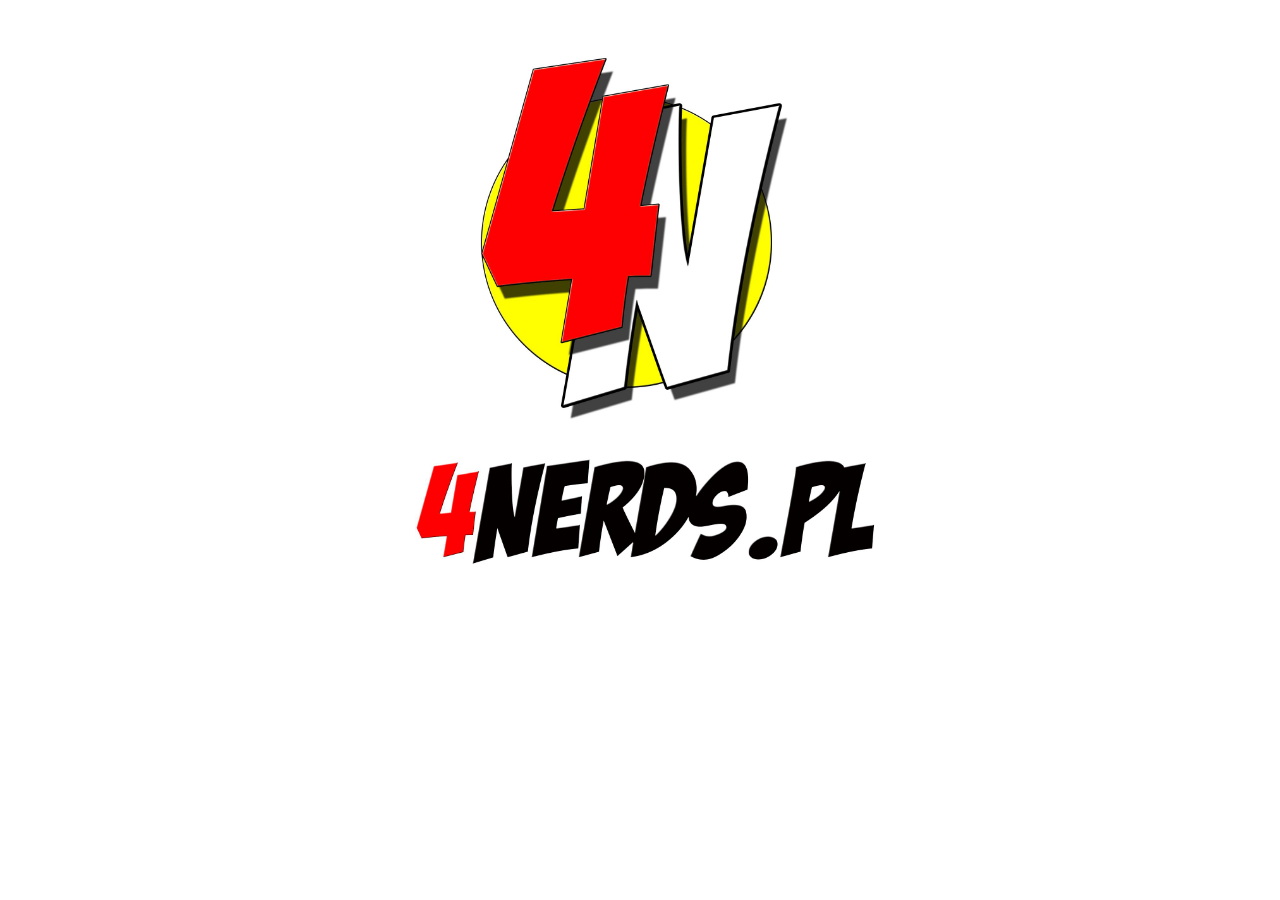
==== landing.html @ 1c15874e "Lista Zmian - Piotr Wroblewski Dodałem całego landingpage z logiem, oraz automatycznym przejsciem do" ====
<!DOCTYPE html>
<html lang="en">
<head>
    <meta charset="UTF-8">
    <link rel="stylesheet" href="landing.css">
    <title>4Nerd.pl - The place where you can be yourself</title>
    <!--Dodajemy favicon zgodny z indentyfikacja wizualna-->
    <link rel="shortcut icon" type="image/x-icon" href="favicon.ico" />
</head>
<body>
 <img src="logo.jpg" alt="Logo-4Nerds.pl" id="Landing-logo"> 
 <script src="landing.js" async></script>
    </body>
</html>
---- landing.css ----
body {
        background-color: white;
}

#Landing-logo {
        display: block;
        margin-left: auto;
        margin-right: auto; 
        width: 50%;
        height: auto;
        -webkit-animation: fade-in-bck 0.8s cubic-bezier(0.390, 0.575, 0.565, 1.000) 0.5s both;
	        animation: fade-in-bck 0.8s cubic-bezier(0.390, 0.575, 0.565, 1.000) 0.5s both;
        
}

/**
 * ----------------------------------------
 * animation fade-in-bck
 * ----------------------------------------
 */
 @-webkit-keyframes fade-in-bck {
    0% {
      -webkit-transform: translateZ(80px);
              transform: translateZ(80px);
      opacity: 0;
    }
    100% {
      -webkit-transform: translateZ(0);
              transform: translateZ(0);
      opacity: 1;
    }
  }
  @keyframes fade-in-bck {
    0% {
      -webkit-transform: translateZ(80px);
              transform: translateZ(80px);
      opacity: 0;
    }
    100% {
      -webkit-transform: translateZ(0);
              transform: translateZ(0);
      opacity: 1;
    }
  }
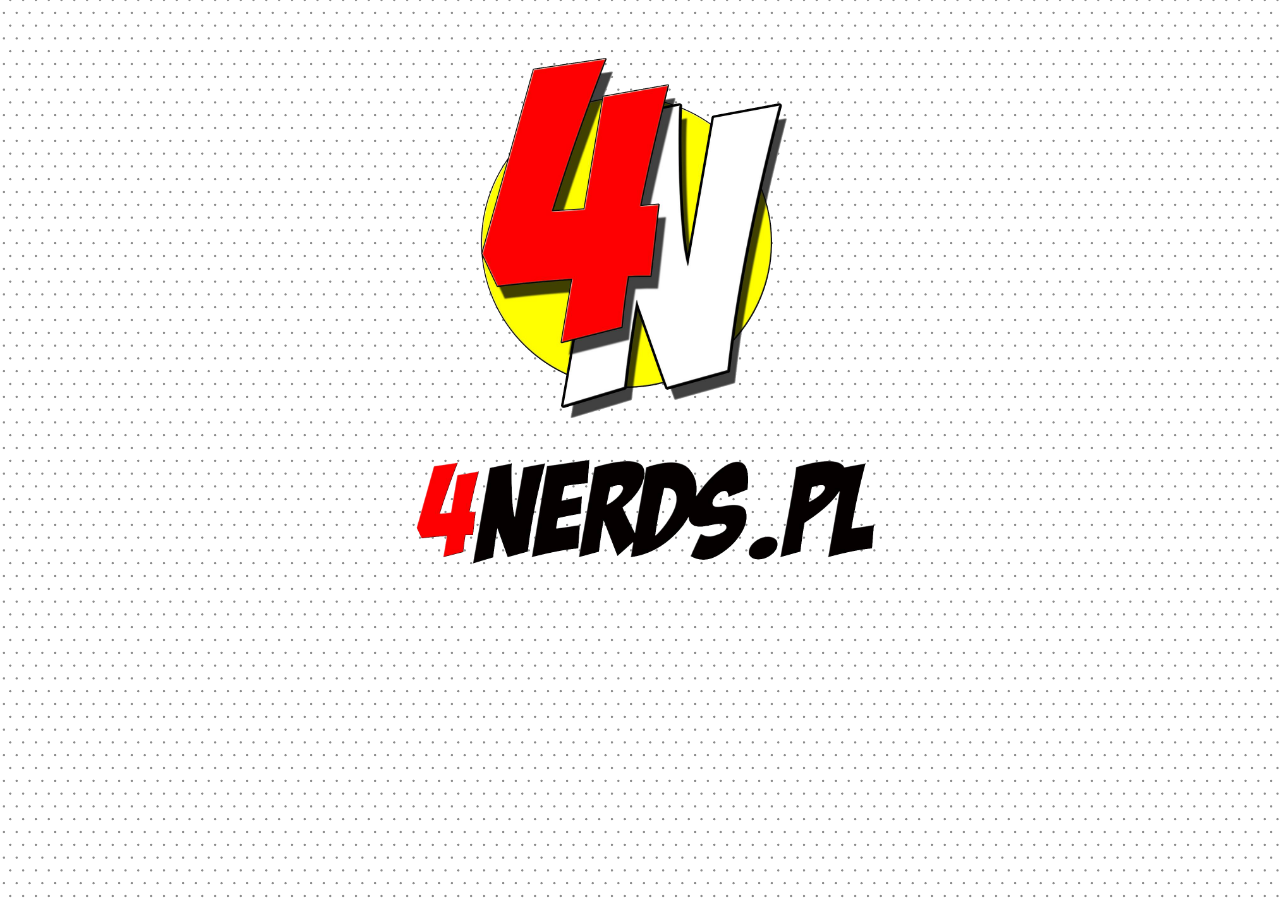
==== commit 63f50c5d: "Frondend edition add some logo changes, styles modification, header and footer." ====
--- a/landing.html
+++ b/landing.html
@@ -2,13 +2,15 @@
 <html lang="en">
 <head>
     <meta charset="UTF-8">
-    <link rel="stylesheet" href="landing.css">
+    <link rel="stylesheet" href="css/landing.css">
     <title>4Nerd.pl - The place where you can be yourself</title>
     <!--Dodajemy favicon zgodny z indentyfikacja wizualna-->
     <link rel="shortcut icon" type="image/x-icon" href="favicon.ico" />
+    
 </head>
 <body>
- <img src="logo.jpg" alt="Logo-4Nerds.pl" id="Landing-logo"> 
- <script src="landing.js" async></script>
+ <img src="images/logo.png" alt="Logo-4Nerds.pl" id="Landing-logo"> 
+ <script src="scripts/landing.js" async></script>
+ 
     </body>
 </html>
--- a/css/landing.css
+++ b/css/landing.css
@@ -0,0 +1,50 @@
+
+
+body {
+  background-image: url(../images/bg.jpg);
+/*  background-image: url(../images/bg.png);*/
+  background-size: 20%;
+  background-repeat: repeat;
+}
+
+#Landing-logo {
+        display: block;
+        margin-left: auto;
+        margin-right: auto; 
+        width: 50%;
+        height: auto;
+        -webkit-animation: fade-in-bck 0.8s cubic-bezier(0.390, 0.575, 0.565, 1.000) 0.5s both;
+	        animation: fade-in-bck 0.8s cubic-bezier(0.390, 0.575, 0.565, 1.000) 0.5s both;
+        
+}
+
+/**
+ * ----------------------------------------
+ * animation fade-in-bck
+ * ----------------------------------------
+ */
+ @-webkit-keyframes fade-in-bck {
+    0% {
+      -webkit-transform: translateZ(80px);
+              transform: translateZ(80px);
+      opacity: 0;
+    }
+    100% {
+      -webkit-transform: translateZ(0);
+              transform: translateZ(0);
+      opacity: 1;
+    }
+  }
+  @keyframes fade-in-bck {
+    0% {
+      -webkit-transform: translateZ(80px);
+              transform: translateZ(80px);
+      opacity: 0;
+    }
+    100% {
+      -webkit-transform: translateZ(0);
+              transform: translateZ(0);
+      opacity: 1;
+    }
+  }
+  
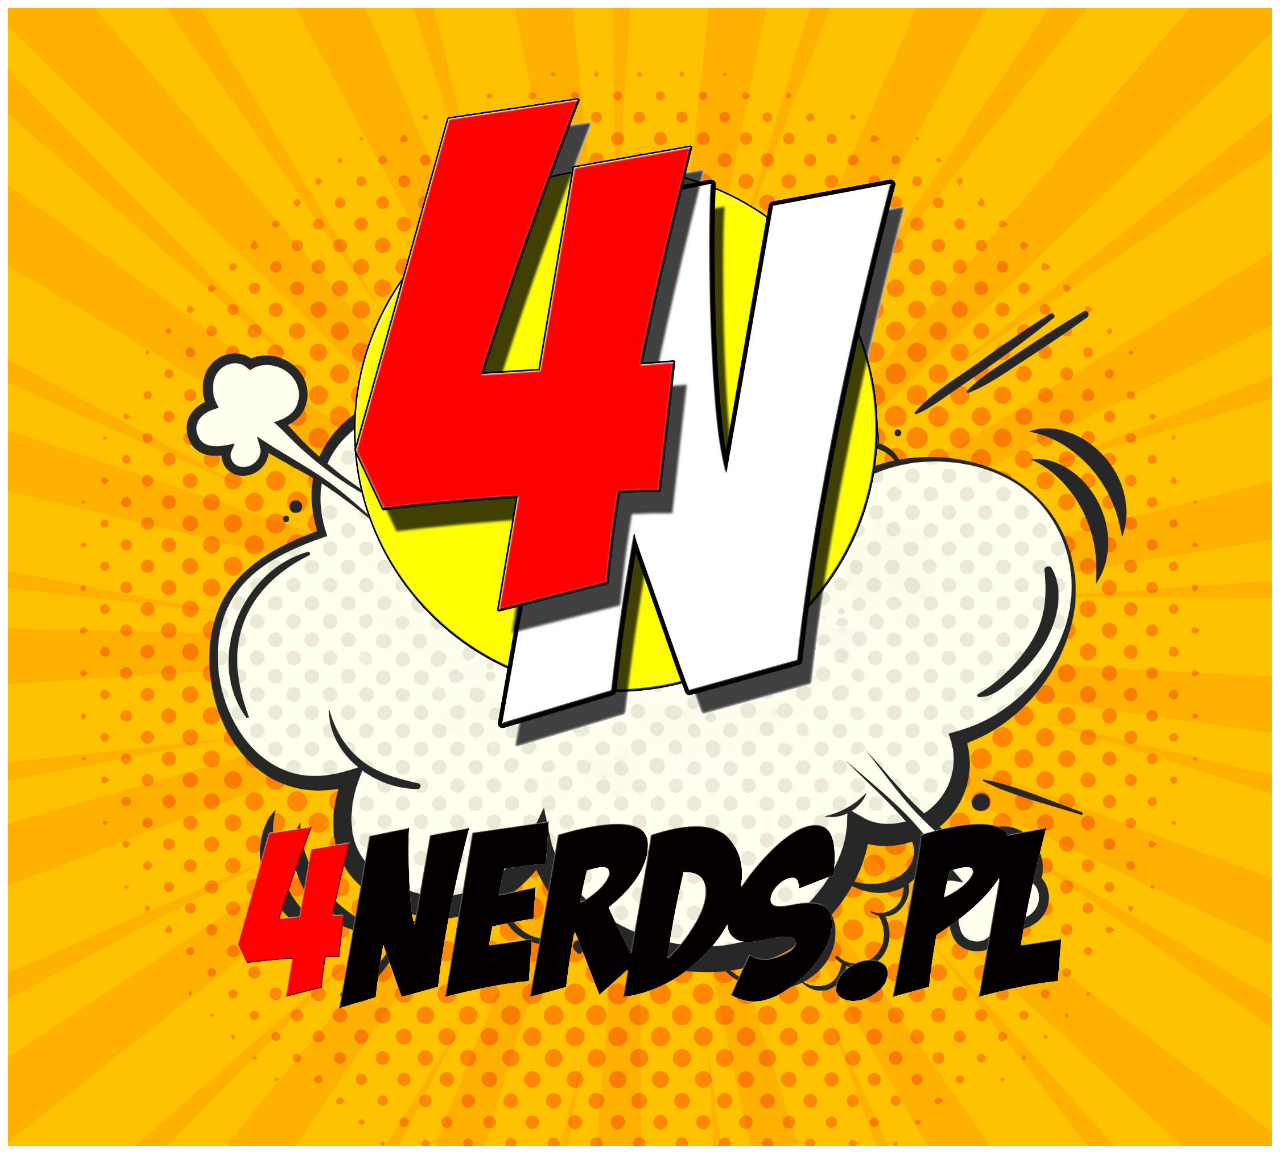
==== commit fc49eee1: "changes" ====
--- a/landing.html
+++ b/landing.html
@@ -9,7 +9,8 @@
     
 </head>
 <body>
- <img src="images/logo.png" alt="Logo-4Nerds.pl" id="Landing-logo"> 
+    <div id="body_background">
+ <img src="images/logo.png" alt="Logo-4Nerds.pl" id="Landing-logo"> </div>
  <script src="scripts/landing.js" async></script>
  
     </body>
--- a/css/landing.css
+++ b/css/landing.css
@@ -1,17 +1,22 @@
 
 
-body {
-  background-image: url(../images/bg.jpg);
+#body_background {
+  background-image: url(../images/bg2.jpg);
 /*  background-image: url(../images/bg.png);*/
-  background-size: 20%;
-  background-repeat: repeat;
+  background-size: 100%;
+  display: block;
+  margin-left: auto;
+  margin-right: auto;
+  width: 100%;
+  height: auto; 
+ 
 }
 
 #Landing-logo {
         display: block;
         margin-left: auto;
         margin-right: auto; 
-        width: 50%;
+        width: 90%;
         height: auto;
         -webkit-animation: fade-in-bck 0.8s cubic-bezier(0.390, 0.575, 0.565, 1.000) 0.5s both;
 	        animation: fade-in-bck 0.8s cubic-bezier(0.390, 0.575, 0.565, 1.000) 0.5s both;
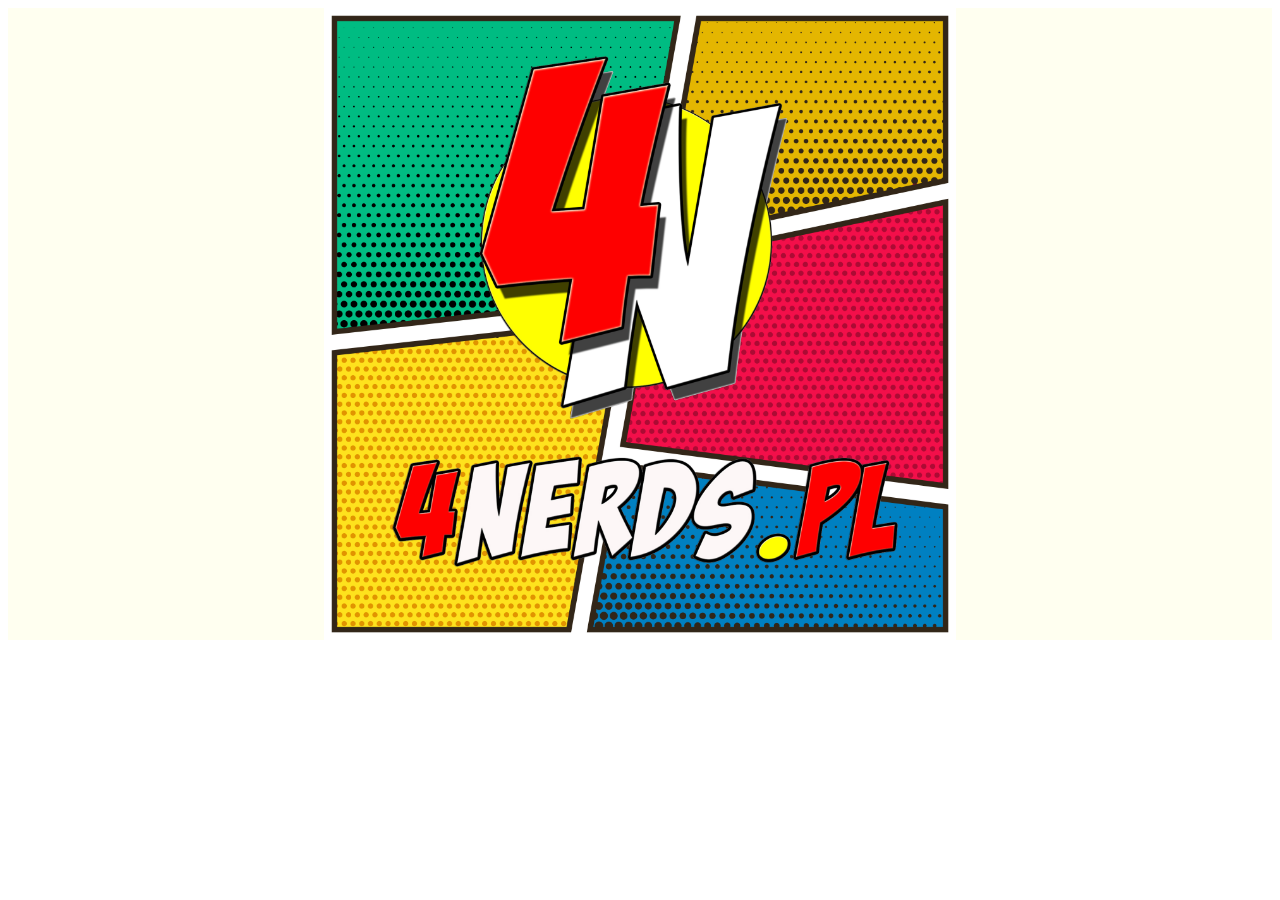
==== commit 66e969ae: "landing logo change" ====
--- a/landing.html
+++ b/landing.html
@@ -10,7 +10,7 @@
 </head>
 <body>
     <div id="body_background">
- <img src="images/logo.png" alt="Logo-4Nerds.pl" id="Landing-logo"> </div>
+ <img src="images/logo.jpg" alt="Logo-4Nerds.pl" id="Landing-logo"> </div>
  <script src="scripts/landing.js" async></script>
  
     </body>
--- a/css/landing.css
+++ b/css/landing.css
@@ -1,14 +1,8 @@
 
 
 #body_background {
-  background-image: url(../images/bg2.jpg);
-/*  background-image: url(../images/bg.png);*/
-  background-size: 100%;
-  display: block;
-  margin-left: auto;
-  margin-right: auto;
-  width: 100%;
-  height: auto; 
+  background-color: ivory;
+
  
 }
 
@@ -16,7 +10,7 @@
         display: block;
         margin-left: auto;
         margin-right: auto; 
-        width: 90%;
+        width: 50%;
         height: auto;
         -webkit-animation: fade-in-bck 0.8s cubic-bezier(0.390, 0.575, 0.565, 1.000) 0.5s both;
 	        animation: fade-in-bck 0.8s cubic-bezier(0.390, 0.575, 0.565, 1.000) 0.5s both;
